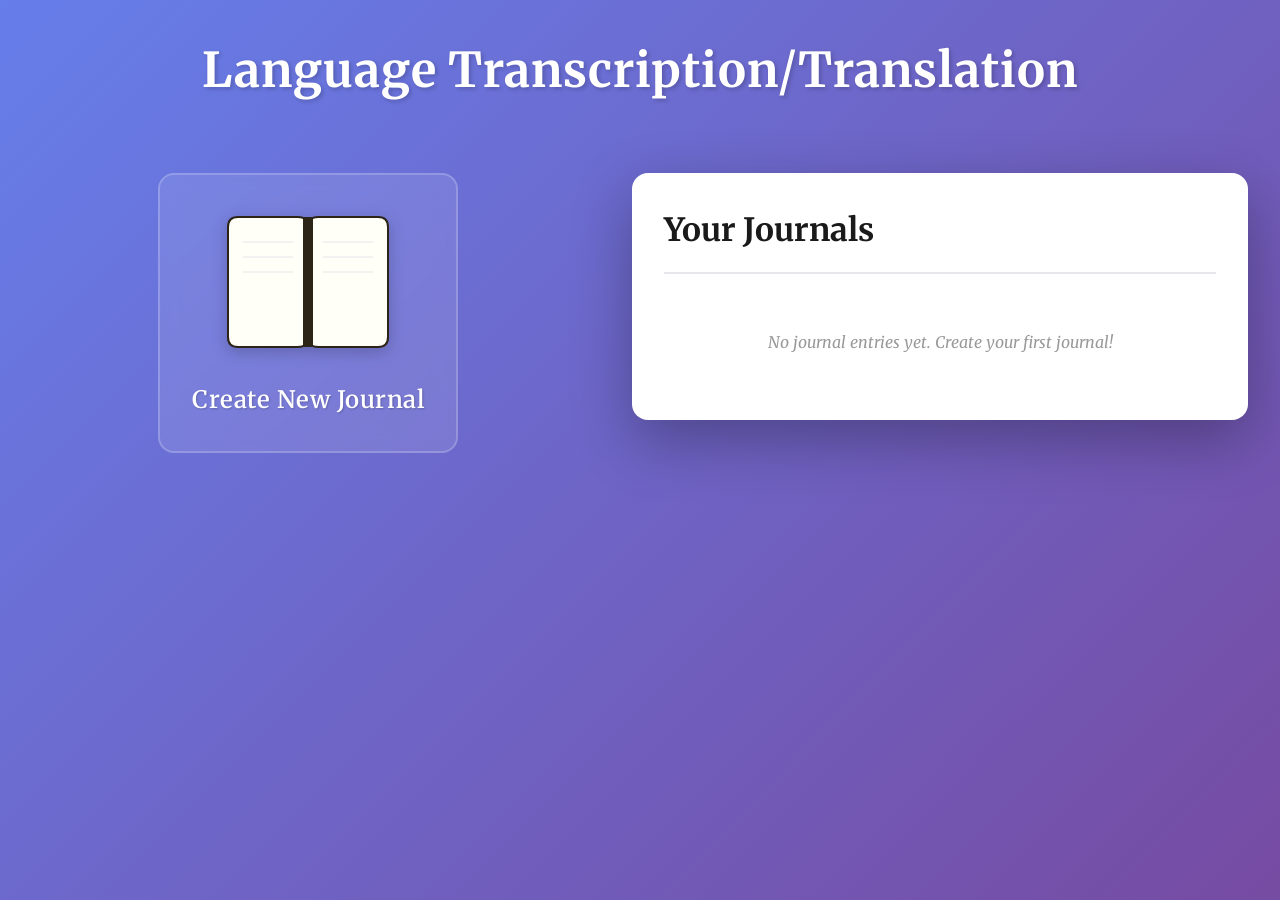
==== index.html @ 544a6fd2 "Web v1" ====
<!DOCTYPE html>
<html lang="en">
<head>
    <meta charset="UTF-8">
    <meta name="viewport" content="width=device-width, initial-scale=1.0">
    <title>Language Transcription/Translation - Home</title>
    <link rel="stylesheet" href="home.css">
    <link rel="preconnect" href="https://fonts.googleapis.com">
    <link rel="preconnect" href="https://fonts.gstatic.com" crossorigin>
    <link href="https://fonts.googleapis.com/css2?family=Merriweather:wght@300;400;700&display=swap" rel="stylesheet">
</head>
<body>
    <div class="home-container">
        <!-- Title -->
        <h1 class="main-title">Language Transcription/Translation</h1>
        
        <div class="home-content">
            <!-- Left Side: Create New Journal -->
            <div class="left-section">
                <a href="notebook.html" class="create-journal-link">
                    <div class="book-icon">
                        <svg viewBox="0 0 200 150" fill="none" xmlns="http://www.w3.org/2000/svg">
                            <!-- Open book pages -->
                            <path d="M20 20 L20 130 Q20 140 30 140 L90 140 Q100 140 100 130 L100 20 Q100 10 90 10 L30 10 Q20 10 20 20 Z" 
                                  fill="#FFFEF7" stroke="#2C2416" stroke-width="2"/>
                            <path d="M100 20 L100 130 Q100 140 110 140 L170 140 Q180 140 180 130 L180 20 Q180 10 170 10 L110 10 Q100 10 100 20 Z" 
                                  fill="#FFFEF7" stroke="#2C2416" stroke-width="2"/>
                            <!-- Book binding -->
                            <rect x="95" y="10" width="10" height="130" fill="#2C2416"/>
                            <!-- Text lines on pages -->
                            <line x1="35" y1="35" x2="85" y2="35" stroke="#E5E7EB" stroke-width="1"/>
                            <line x1="35" y1="50" x2="85" y2="50" stroke="#E5E7EB" stroke-width="1"/>
                            <line x1="35" y1="65" x2="85" y2="65" stroke="#E5E7EB" stroke-width="1"/>
                            <line x1="115" y1="35" x2="165" y2="35" stroke="#E5E7EB" stroke-width="1"/>
                            <line x1="115" y1="50" x2="165" y2="50" stroke="#E5E7EB" stroke-width="1"/>
                            <line x1="115" y1="65" x2="165" y2="65" stroke="#E5E7EB" stroke-width="1"/>
                        </svg>
                    </div>
                    <span class="create-text">Create New Journal</span>
                </a>
            </div>
            
            <!-- Right Side: Journal Entries List -->
            <div class="right-section">
                <h2 class="entries-title">Your Journals</h2>
                <div class="journal-entries" id="journal-entries">
                    <!-- Journal entries will be dynamically added here -->
                </div>
                <p class="no-entries" id="no-entries">No journal entries yet. Create your first journal!</p>
            </div>
        </div>
    </div>
    
    <script src="home.js"></script>
</body>
</html>
---- home.css ----
/* Reset and Base Styles */
* {
    margin: 0;
    padding: 0;
    box-sizing: border-box;
}

:root {
    --primary-color: #667eea;
    --secondary-color: #764ba2;
    --page-color: #FFFEF7;
    --binding-color: #2C2416;
    --text-color: #1A1A1A;
    --light-bg: #f9fafb;
    --border-color: #E5E7EB;
    --shadow: 0 4px 12px rgba(0, 0, 0, 0.1);
    --shadow-lg: 0 20px 60px rgba(0, 0, 0, 0.3);
}

body {
    font-family: 'Merriweather', serif;
    background: linear-gradient(135deg, #667eea 0%, #764ba2 100%);
    min-height: 100vh;
    color: var(--text-color);
    line-height: 1.6;
    padding: 2rem;
}

.home-container {
    max-width: 1400px;
    margin: 0 auto;
    min-height: calc(100vh - 4rem);
    display: flex;
    flex-direction: column;
}

/* Main Title */
.main-title {
    text-align: center;
    color: white;
    font-size: 3rem;
    font-weight: 700;
    margin-bottom: 4rem;
    text-shadow: 2px 2px 4px rgba(0, 0, 0, 0.2);
    letter-spacing: 1px;
}

/* Home Content Layout */
.home-content {
    display: flex;
    gap: 3rem;
    flex: 1;
    align-items: flex-start;
}

/* Left Section: Create New Journal */
.left-section {
    flex: 1;
    display: flex;
    justify-content: center;
    align-items: flex-end;
    padding-bottom: 4rem;
}

.create-journal-link {
    display: flex;
    flex-direction: column;
    align-items: center;
    gap: 1.5rem;
    text-decoration: none;
    color: white;
    transition: all 0.3s ease;
    padding: 2rem;
    border-radius: 16px;
    background: rgba(255, 255, 255, 0.1);
    backdrop-filter: blur(10px);
    border: 2px solid rgba(255, 255, 255, 0.2);
}

.create-journal-link:hover {
    transform: translateY(-10px) scale(1.05);
    background: rgba(255, 255, 255, 0.2);
    box-shadow: 0 10px 30px rgba(0, 0, 0, 0.3);
}

.book-icon {
    width: 200px;
    height: 150px;
    filter: drop-shadow(0 4px 8px rgba(0, 0, 0, 0.2));
    transition: transform 0.3s ease;
}

.create-journal-link:hover .book-icon {
    transform: scale(1.1);
}

.create-text {
    font-size: 1.5rem;
    font-weight: 600;
    text-shadow: 1px 1px 2px rgba(0, 0, 0, 0.2);
    letter-spacing: 0.5px;
}

/* Right Section: Journal Entries */
.right-section {
    flex: 1;
    background: white;
    border-radius: 16px;
    padding: 2rem;
    box-shadow: var(--shadow-lg);
    max-height: calc(100vh - 200px);
    display: flex;
    flex-direction: column;
}

.entries-title {
    font-size: 2rem;
    color: var(--text-color);
    margin-bottom: 1.5rem;
    padding-bottom: 1rem;
    border-bottom: 2px solid var(--border-color);
}

.journal-entries {
    flex: 1;
    overflow-y: auto;
    display: flex;
    flex-direction: column;
    gap: 1rem;
}

.no-entries {
    text-align: center;
    color: #999;
    font-style: italic;
    padding: 2rem;
    display: none;
}

.no-entries.show {
    display: block;
}

/* Journal Entry Card */
.journal-entry {
    background: var(--light-bg);
    border: 2px solid var(--border-color);
    border-radius: 12px;
    padding: 1.5rem;
    cursor: pointer;
    transition: all 0.3s ease;
    position: relative;
}

.journal-entry:hover {
    transform: translateX(5px);
    border-color: var(--primary-color);
    box-shadow: var(--shadow);
    background: white;
}

.journal-entry-header {
    display: flex;
    justify-content: space-between;
    align-items: flex-start;
    margin-bottom: 0.75rem;
}

.journal-entry-title {
    font-size: 1.25rem;
    font-weight: 600;
    color: var(--text-color);
    flex: 1;
}

.journal-entry-date {
    font-size: 0.85rem;
    color: #666;
    white-space: nowrap;
    margin-left: 1rem;
}

.journal-entry-meta {
    display: flex;
    gap: 1rem;
    font-size: 0.9rem;
    color: #666;
    flex-wrap: wrap;
}

.journal-entry-meta span {
    display: flex;
    align-items: center;
    gap: 0.25rem;
}

.journal-entry-preview {
    margin-top: 0.75rem;
    color: #666;
    font-size: 0.95rem;
    line-height: 1.5;
    display: -webkit-box;
    -webkit-line-clamp: 2;
    -webkit-box-orient: vertical;
    overflow: hidden;
}

.journal-entry-actions {
    position: absolute;
    top: 1rem;
    right: 1rem;
    display: flex;
    gap: 0.5rem;
    opacity: 0;
    transition: opacity 0.3s;
}

.journal-entry:hover .journal-entry-actions {
    opacity: 1;
}

.delete-btn {
    background: #ef4444;
    color: white;
    border: none;
    border-radius: 6px;
    padding: 0.5rem;
    cursor: pointer;
    font-size: 0.85rem;
    transition: all 0.2s;
    display: flex;
    align-items: center;
    justify-content: center;
    width: 28px;
    height: 28px;
}

.delete-btn:hover {
    background: #dc2626;
    transform: scale(1.1);
}

/* Scrollbar Styling */
.journal-entries::-webkit-scrollbar {
    width: 8px;
}

.journal-entries::-webkit-scrollbar-track {
    background: rgba(0, 0, 0, 0.05);
    border-radius: 4px;
}

.journal-entries::-webkit-scrollbar-thumb {
    background: rgba(0, 0, 0, 0.2);
    border-radius: 4px;
}

.journal-entries::-webkit-scrollbar-thumb:hover {
    background: rgba(0, 0, 0, 0.3);
}

/* Responsive Design */
@media (max-width: 1024px) {
    .home-content {
        flex-direction: column;
        gap: 2rem;
    }
    
    .left-section {
        align-items: center;
        padding-bottom: 0;
    }
    
    .right-section {
        max-height: none;
    }
}

@media (max-width: 768px) {
    body {
        padding: 1rem;
    }
    
    .main-title {
        font-size: 2rem;
        margin-bottom: 2rem;
    }
    
    .book-icon {
        width: 150px;
        height: 112px;
    }
    
    .create-text {
        font-size: 1.25rem;
    }
    
    .right-section {
        padding: 1.5rem;
    }
    
    .entries-title {
        font-size: 1.5rem;
    }
}
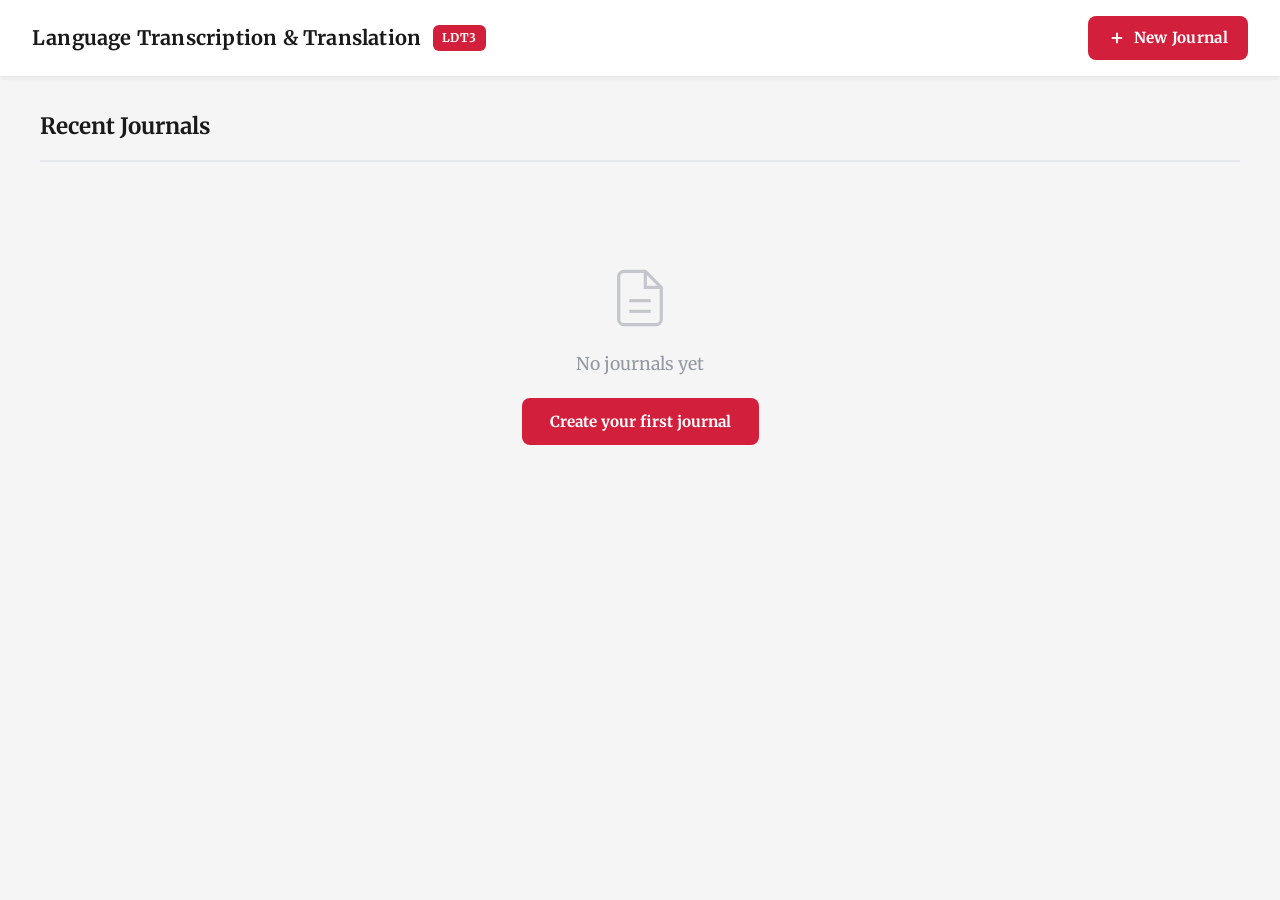
==== commit e0014996: "Adjust home page, new features in Study mode for correct and missed self measured attempts" ====
--- a/index.html
+++ b/index.html
@@ -3,54 +3,49 @@
 <head>
     <meta charset="UTF-8">
     <meta name="viewport" content="width=device-width, initial-scale=1.0">
-    <title>Language Transcription/Translation - Home</title>
+    <title>LDT3 - Language Transcription & Translation</title>
     <link rel="stylesheet" href="home.css">
     <link rel="preconnect" href="https://fonts.googleapis.com">
     <link rel="preconnect" href="https://fonts.gstatic.com" crossorigin>
     <link href="https://fonts.googleapis.com/css2?family=Merriweather:wght@300;400;700&display=swap" rel="stylesheet">
 </head>
 <body>
-    <div class="home-container">
-        <!-- Title -->
-        <h1 class="main-title">Language Transcription/Translation</h1>
-        
-        <div class="home-content">
-            <!-- Left Side: Create New Journal -->
-            <div class="left-section">
-                <a href="notebook.html" class="create-journal-link">
-                    <div class="book-icon">
-                        <svg viewBox="0 0 200 150" fill="none" xmlns="http://www.w3.org/2000/svg">
-                            <!-- Open book pages -->
-                            <path d="M20 20 L20 130 Q20 140 30 140 L90 140 Q100 140 100 130 L100 20 Q100 10 90 10 L30 10 Q20 10 20 20 Z" 
-                                  fill="#FFFEF7" stroke="#2C2416" stroke-width="2"/>
-                            <path d="M100 20 L100 130 Q100 140 110 140 L170 140 Q180 140 180 130 L180 20 Q180 10 170 10 L110 10 Q100 10 100 20 Z" 
-                                  fill="#FFFEF7" stroke="#2C2416" stroke-width="2"/>
-                            <!-- Book binding -->
-                            <rect x="95" y="10" width="10" height="130" fill="#2C2416"/>
-                            <!-- Text lines on pages -->
-                            <line x1="35" y1="35" x2="85" y2="35" stroke="#E5E7EB" stroke-width="1"/>
-                            <line x1="35" y1="50" x2="85" y2="50" stroke="#E5E7EB" stroke-width="1"/>
-                            <line x1="35" y1="65" x2="85" y2="65" stroke="#E5E7EB" stroke-width="1"/>
-                            <line x1="115" y1="35" x2="165" y2="35" stroke="#E5E7EB" stroke-width="1"/>
-                            <line x1="115" y1="50" x2="165" y2="50" stroke="#E5E7EB" stroke-width="1"/>
-                            <line x1="115" y1="65" x2="165" y2="65" stroke="#E5E7EB" stroke-width="1"/>
-                        </svg>
-                    </div>
-                    <span class="create-text">Create New Journal</span>
-                </a>
-            </div>
-            
-            <!-- Right Side: Journal Entries List -->
-            <div class="right-section">
-                <h2 class="entries-title">Your Journals</h2>
-                <div class="journal-entries" id="journal-entries">
-                    <!-- Journal entries will be dynamically added here -->
-                </div>
-                <p class="no-entries" id="no-entries">No journal entries yet. Create your first journal!</p>
-            </div>
+    <header class="top-bar">
+        <div class="top-bar-left">
+            <h1 class="app-title">Language Transcription &amp; Translation</h1>
+            <span class="app-badge">LDT3</span>
         </div>
-    </div>
-    
+        <div class="top-bar-right">
+            <a href="journal.html" class="new-journal-btn">
+                <svg viewBox="0 0 24 24" fill="none" stroke="currentColor" stroke-width="2.5">
+                    <line x1="12" y1="5" x2="12" y2="19"></line>
+                    <line x1="5" y1="12" x2="19" y2="12"></line>
+                </svg>
+                New Journal
+            </a>
+        </div>
+    </header>
+
+    <main class="main-container">
+        <div class="section-header">
+            <h2 class="section-title">Recent Journals</h2>
+            <span class="section-count" id="section-count"></span>
+        </div>
+
+        <div class="journal-grid" id="journal-grid"></div>
+
+        <div class="empty-state" id="empty-state">
+            <svg viewBox="0 0 24 24" fill="none" stroke="currentColor" stroke-width="1.2">
+                <path d="M14 2H6a2 2 0 0 0-2 2v16a2 2 0 0 0 2 2h12a2 2 0 0 0 2-2V8z"></path>
+                <polyline points="14 2 14 8 20 8"></polyline>
+                <line x1="16" y1="13" x2="8" y2="13"></line>
+                <line x1="16" y1="17" x2="8" y2="17"></line>
+            </svg>
+            <p>No journals yet</p>
+            <a href="journal.html" class="empty-cta">Create your first journal</a>
+        </div>
+    </main>
+
     <script src="home.js"></script>
 </body>
 </html>
--- a/home.css
+++ b/home.css
@@ -1,4 +1,4 @@
-/* Reset and Base Styles */
+/* Reset & Base */
 * {
     margin: 0;
     padding: 0;
@@ -6,300 +6,392 @@
 }
 
 :root {
-    --primary-color: #667eea;
-    --secondary-color: #764ba2;
+    --accent-color: #D21F3C;
+    --accent-hover: #B01A32;
     --page-color: #FFFEF7;
-    --binding-color: #2C2416;
     --text-color: #1A1A1A;
-    --light-bg: #f9fafb;
+    --light-bg: #F5F5F5;
     --border-color: #E5E7EB;
-    --shadow: 0 4px 12px rgba(0, 0, 0, 0.1);
-    --shadow-lg: 0 20px 60px rgba(0, 0, 0, 0.3);
+    --gray-text: #6B7280;
+    --shadow: 0 4px 12px rgba(0, 0, 0, 0.08);
+    --shadow-lg: 0 12px 40px rgba(0, 0, 0, 0.15);
 }
 
 body {
     font-family: 'Merriweather', serif;
-    background: linear-gradient(135deg, #667eea 0%, #764ba2 100%);
+    background: var(--light-bg);
     min-height: 100vh;
     color: var(--text-color);
     line-height: 1.6;
-    padding: 2rem;
-}
-
-.home-container {
-    max-width: 1400px;
+    display: flex;
+    flex-direction: column;
+}
+
+/* ── Top Bar ── */
+.top-bar {
+    background: white;
+    border-bottom: 1px solid var(--border-color);
+    padding: 1rem 2rem;
+    display: flex;
+    align-items: center;
+    justify-content: space-between;
+    box-shadow: 0 2px 4px rgba(0, 0, 0, 0.05);
+    position: sticky;
+    top: 0;
+    z-index: 100;
+}
+
+.top-bar-left {
+    display: flex;
+    align-items: center;
+    gap: 0.75rem;
+}
+
+.app-title {
+    font-size: 1.25rem;
+    font-weight: 700;
+    color: var(--text-color);
+    letter-spacing: 0.01em;
+}
+
+.app-badge {
+    background: var(--accent-color);
+    color: white;
+    font-size: 0.75rem;
+    font-weight: 700;
+    padding: 0.2rem 0.55rem;
+    border-radius: 6px;
+    letter-spacing: 0.04em;
+}
+
+.top-bar-right {
+    display: flex;
+    align-items: center;
+    gap: 1rem;
+}
+
+.new-journal-btn {
+    display: flex;
+    align-items: center;
+    gap: 0.5rem;
+    padding: 0.6rem 1.25rem;
+    background: var(--accent-color);
+    color: white;
+    border: none;
+    border-radius: 8px;
+    font-size: 0.95rem;
+    font-weight: 700;
+    font-family: 'Merriweather', serif;
+    text-decoration: none;
+    cursor: pointer;
+    transition: background 0.2s, transform 0.2s, box-shadow 0.2s;
+    letter-spacing: 0.02em;
+}
+
+.new-journal-btn svg {
+    width: 18px;
+    height: 18px;
+    flex-shrink: 0;
+}
+
+.new-journal-btn:hover {
+    background: var(--accent-hover);
+    transform: translateY(-1px);
+    box-shadow: 0 4px 12px rgba(210, 31, 60, 0.35);
+}
+
+.new-journal-btn:active {
+    transform: translateY(0);
+}
+
+/* ── Main Container ── */
+.main-container {
+    flex: 1;
+    padding: 2rem 2.5rem 3rem;
+    max-width: 1600px;
+    width: 100%;
     margin: 0 auto;
-    min-height: calc(100vh - 4rem);
-    display: flex;
-    flex-direction: column;
-}
-
-/* Main Title */
-.main-title {
-    text-align: center;
-    color: white;
-    font-size: 3rem;
-    font-weight: 700;
-    margin-bottom: 4rem;
-    text-shadow: 2px 2px 4px rgba(0, 0, 0, 0.2);
-    letter-spacing: 1px;
-}
-
-/* Home Content Layout */
-.home-content {
-    display: flex;
-    gap: 3rem;
-    flex: 1;
-    align-items: flex-start;
-}
-
-/* Left Section: Create New Journal */
-.left-section {
-    flex: 1;
-    display: flex;
-    justify-content: center;
-    align-items: flex-end;
-    padding-bottom: 4rem;
-}
-
-.create-journal-link {
-    display: flex;
-    flex-direction: column;
-    align-items: center;
-    gap: 1.5rem;
-    text-decoration: none;
-    color: white;
-    transition: all 0.3s ease;
-    padding: 2rem;
-    border-radius: 16px;
-    background: rgba(255, 255, 255, 0.1);
-    backdrop-filter: blur(10px);
-    border: 2px solid rgba(255, 255, 255, 0.2);
-}
-
-.create-journal-link:hover {
-    transform: translateY(-10px) scale(1.05);
-    background: rgba(255, 255, 255, 0.2);
-    box-shadow: 0 10px 30px rgba(0, 0, 0, 0.3);
-}
-
-.book-icon {
-    width: 200px;
-    height: 150px;
-    filter: drop-shadow(0 4px 8px rgba(0, 0, 0, 0.2));
-    transition: transform 0.3s ease;
-}
-
-.create-journal-link:hover .book-icon {
-    transform: scale(1.1);
-}
-
-.create-text {
-    font-size: 1.5rem;
-    font-weight: 600;
-    text-shadow: 1px 1px 2px rgba(0, 0, 0, 0.2);
-    letter-spacing: 0.5px;
-}
-
-/* Right Section: Journal Entries */
-.right-section {
-    flex: 1;
-    background: white;
-    border-radius: 16px;
-    padding: 2rem;
-    box-shadow: var(--shadow-lg);
-    max-height: calc(100vh - 200px);
-    display: flex;
-    flex-direction: column;
-}
-
-.entries-title {
-    font-size: 2rem;
-    color: var(--text-color);
+}
+
+/* ── Section Header ── */
+.section-header {
+    display: flex;
+    align-items: baseline;
+    gap: 0.75rem;
     margin-bottom: 1.5rem;
     padding-bottom: 1rem;
     border-bottom: 2px solid var(--border-color);
 }
 
-.journal-entries {
+.section-title {
+    font-size: 1.4rem;
+    font-weight: 700;
+    color: var(--text-color);
+}
+
+.section-count {
+    font-size: 0.9rem;
+    color: var(--gray-text);
+    font-weight: 400;
+}
+
+/* ── Calendar Grid ── */
+.journal-grid {
+    display: grid;
+    grid-template-columns: repeat(auto-fill, minmax(260px, 1fr));
+    gap: 1.25rem;
+}
+
+/* ── Journal Card ── */
+.journal-card {
+    background: var(--page-color);
+    border-radius: 12px;
+    box-shadow: var(--shadow);
+    overflow: hidden;
+    cursor: pointer;
+    transition: transform 0.2s ease, box-shadow 0.2s ease;
+    position: relative;
+    display: flex;
+    flex-direction: column;
+    border: 1px solid var(--border-color);
+}
+
+.journal-card:hover {
+    transform: translateY(-4px);
+    box-shadow: var(--shadow-lg);
+}
+
+/* Card date header — accent colored like the journal title bar */
+.card-date-header {
+    background: var(--accent-color);
+    padding: 1rem 1.25rem;
+    display: flex;
+    align-items: center;
+    justify-content: space-between;
+    gap: 0.75rem;
+    flex-shrink: 0;
+}
+
+.card-day {
+    font-size: 2.4rem;
+    font-weight: 700;
+    color: white;
+    line-height: 1;
+}
+
+.card-month-year {
+    display: flex;
+    flex-direction: column;
+    align-items: flex-end;
+    gap: 0.1rem;
+}
+
+.card-month {
+    font-size: 0.9rem;
+    font-weight: 700;
+    color: rgba(255, 255, 255, 0.9);
+    text-transform: uppercase;
+    letter-spacing: 0.05em;
+}
+
+.card-year {
+    font-size: 0.8rem;
+    color: rgba(255, 255, 255, 0.65);
+    font-weight: 400;
+}
+
+/* Card body */
+.card-body {
+    padding: 1rem 1.25rem 1.1rem;
+    display: flex;
+    flex-direction: column;
+    gap: 0.6rem;
     flex: 1;
-    overflow-y: auto;
-    display: flex;
-    flex-direction: column;
-    gap: 1rem;
-}
-
-.no-entries {
-    text-align: center;
-    color: #999;
-    font-style: italic;
-    padding: 2rem;
-    display: none;
-}
-
-.no-entries.show {
-    display: block;
-}
-
-/* Journal Entry Card */
-.journal-entry {
-    background: var(--light-bg);
-    border: 2px solid var(--border-color);
-    border-radius: 12px;
-    padding: 1.5rem;
-    cursor: pointer;
-    transition: all 0.3s ease;
-    position: relative;
-}
-
-.journal-entry:hover {
-    transform: translateX(5px);
-    border-color: var(--primary-color);
-    box-shadow: var(--shadow);
-    background: white;
-}
-
-.journal-entry-header {
-    display: flex;
-    justify-content: space-between;
-    align-items: flex-start;
-    margin-bottom: 0.75rem;
-}
-
-.journal-entry-title {
-    font-size: 1.25rem;
-    font-weight: 600;
+}
+
+.card-title {
+    font-size: 1rem;
+    font-weight: 700;
     color: var(--text-color);
-    flex: 1;
-}
-
-.journal-entry-date {
-    font-size: 0.85rem;
-    color: #666;
-    white-space: nowrap;
-    margin-left: 1rem;
-}
-
-.journal-entry-meta {
-    display: flex;
-    gap: 1rem;
-    font-size: 0.9rem;
-    color: #666;
-    flex-wrap: wrap;
-}
-
-.journal-entry-meta span {
-    display: flex;
-    align-items: center;
-    gap: 0.25rem;
-}
-
-.journal-entry-preview {
-    margin-top: 0.75rem;
-    color: #666;
-    font-size: 0.95rem;
-    line-height: 1.5;
+    line-height: 1.35;
     display: -webkit-box;
     -webkit-line-clamp: 2;
     -webkit-box-orient: vertical;
     overflow: hidden;
 }
 
-.journal-entry-actions {
+.card-languages {
+    display: flex;
+    align-items: center;
+    gap: 0.4rem;
+    font-size: 0.8rem;
+    color: var(--gray-text);
+    font-weight: 400;
+}
+
+.card-lang-arrow {
+    color: var(--accent-color);
+    font-style: normal;
+}
+
+.card-preview {
+    font-size: 0.82rem;
+    color: var(--gray-text);
+    line-height: 1.55;
+    display: -webkit-box;
+    -webkit-line-clamp: 3;
+    -webkit-box-orient: vertical;
+    overflow: hidden;
+    flex: 1;
+}
+
+/* Score row */
+.card-scores {
+    display: flex;
+    gap: 0.5rem;
+    margin-top: 0.25rem;
+    flex-wrap: wrap;
+}
+
+.score-pill {
+    display: flex;
+    align-items: center;
+    gap: 0.3rem;
+    font-size: 0.78rem;
+    font-weight: 700;
+    padding: 0.2rem 0.6rem;
+    border-radius: 999px;
+}
+
+.score-pill.correct {
+    background: #dcfce7;
+    color: #16a34a;
+}
+
+.score-pill.missed {
+    background: #fee2e2;
+    color: #dc2626;
+}
+
+/* Horizontal rule between sections */
+.card-divider {
+    height: 1px;
+    background: var(--border-color);
+    margin: 0 1.25rem;
+    flex-shrink: 0;
+}
+
+/* Delete button */
+.card-delete-btn {
     position: absolute;
-    top: 1rem;
-    right: 1rem;
-    display: flex;
-    gap: 0.5rem;
+    top: 0.6rem;
+    right: 0.6rem;
+    width: 26px;
+    height: 26px;
+    border-radius: 50%;
+    background: rgba(0, 0, 0, 0.25);
+    border: none;
+    color: white;
+    cursor: pointer;
+    display: flex;
+    align-items: center;
+    justify-content: center;
     opacity: 0;
-    transition: opacity 0.3s;
-}
-
-.journal-entry:hover .journal-entry-actions {
+    transition: opacity 0.2s, background 0.2s;
+    flex-shrink: 0;
+}
+
+.card-delete-btn svg {
+    width: 13px;
+    height: 13px;
+}
+
+.journal-card:hover .card-delete-btn {
     opacity: 1;
 }
 
-.delete-btn {
-    background: #ef4444;
-    color: white;
-    border: none;
-    border-radius: 6px;
-    padding: 0.5rem;
-    cursor: pointer;
-    font-size: 0.85rem;
-    transition: all 0.2s;
-    display: flex;
+.card-delete-btn:hover {
+    background: rgba(220, 38, 38, 0.85);
+}
+
+/* ── Empty State ── */
+.empty-state {
+    display: none;
+    flex-direction: column;
     align-items: center;
     justify-content: center;
-    width: 28px;
-    height: 28px;
-}
-
-.delete-btn:hover {
-    background: #dc2626;
-    transform: scale(1.1);
-}
-
-/* Scrollbar Styling */
-.journal-entries::-webkit-scrollbar {
-    width: 8px;
-}
-
-.journal-entries::-webkit-scrollbar-track {
-    background: rgba(0, 0, 0, 0.05);
-    border-radius: 4px;
-}
-
-.journal-entries::-webkit-scrollbar-thumb {
-    background: rgba(0, 0, 0, 0.2);
-    border-radius: 4px;
-}
-
-.journal-entries::-webkit-scrollbar-thumb:hover {
-    background: rgba(0, 0, 0, 0.3);
-}
-
-/* Responsive Design */
-@media (max-width: 1024px) {
-    .home-content {
-        flex-direction: column;
-        gap: 2rem;
-    }
-    
-    .left-section {
-        align-items: center;
-        padding-bottom: 0;
-    }
-    
-    .right-section {
-        max-height: none;
-    }
-}
-
-@media (max-width: 768px) {
-    body {
-        padding: 1rem;
-    }
-    
-    .main-title {
+    gap: 1.25rem;
+    padding: 5rem 2rem;
+    color: var(--gray-text);
+}
+
+.empty-state svg {
+    width: 64px;
+    height: 64px;
+    opacity: 0.35;
+}
+
+.empty-state p {
+    font-size: 1.1rem;
+    font-weight: 400;
+    opacity: 0.7;
+}
+
+.empty-cta {
+    display: inline-block;
+    padding: 0.7rem 1.75rem;
+    background: var(--accent-color);
+    color: white;
+    border-radius: 8px;
+    text-decoration: none;
+    font-size: 0.95rem;
+    font-weight: 700;
+    font-family: 'Merriweather', serif;
+    transition: background 0.2s, transform 0.2s;
+}
+
+.empty-cta:hover {
+    background: var(--accent-hover);
+    transform: translateY(-2px);
+}
+
+/* ── Responsive ── */
+@media (max-width: 900px) {
+    .main-container {
+        padding: 1.5rem 1.5rem 2.5rem;
+    }
+
+    .journal-grid {
+        grid-template-columns: repeat(auto-fill, minmax(220px, 1fr));
+        gap: 1rem;
+    }
+}
+
+@media (max-width: 600px) {
+    .top-bar {
+        padding: 0.85rem 1.25rem;
+    }
+
+    .app-title {
+        font-size: 1rem;
+    }
+
+    .main-container {
+        padding: 1.25rem 1rem 2rem;
+    }
+
+    .journal-grid {
+        grid-template-columns: 1fr 1fr;
+        gap: 0.85rem;
+    }
+
+    .card-day {
         font-size: 2rem;
-        margin-bottom: 2rem;
-    }
-    
-    .book-icon {
-        width: 150px;
-        height: 112px;
-    }
-    
-    .create-text {
-        font-size: 1.25rem;
-    }
-    
-    .right-section {
-        padding: 1.5rem;
-    }
-    
-    .entries-title {
-        font-size: 1.5rem;
-    }
-}
+    }
+}
+
+@media (max-width: 420px) {
+    .journal-grid {
+        grid-template-columns: 1fr;
+    }
+}
